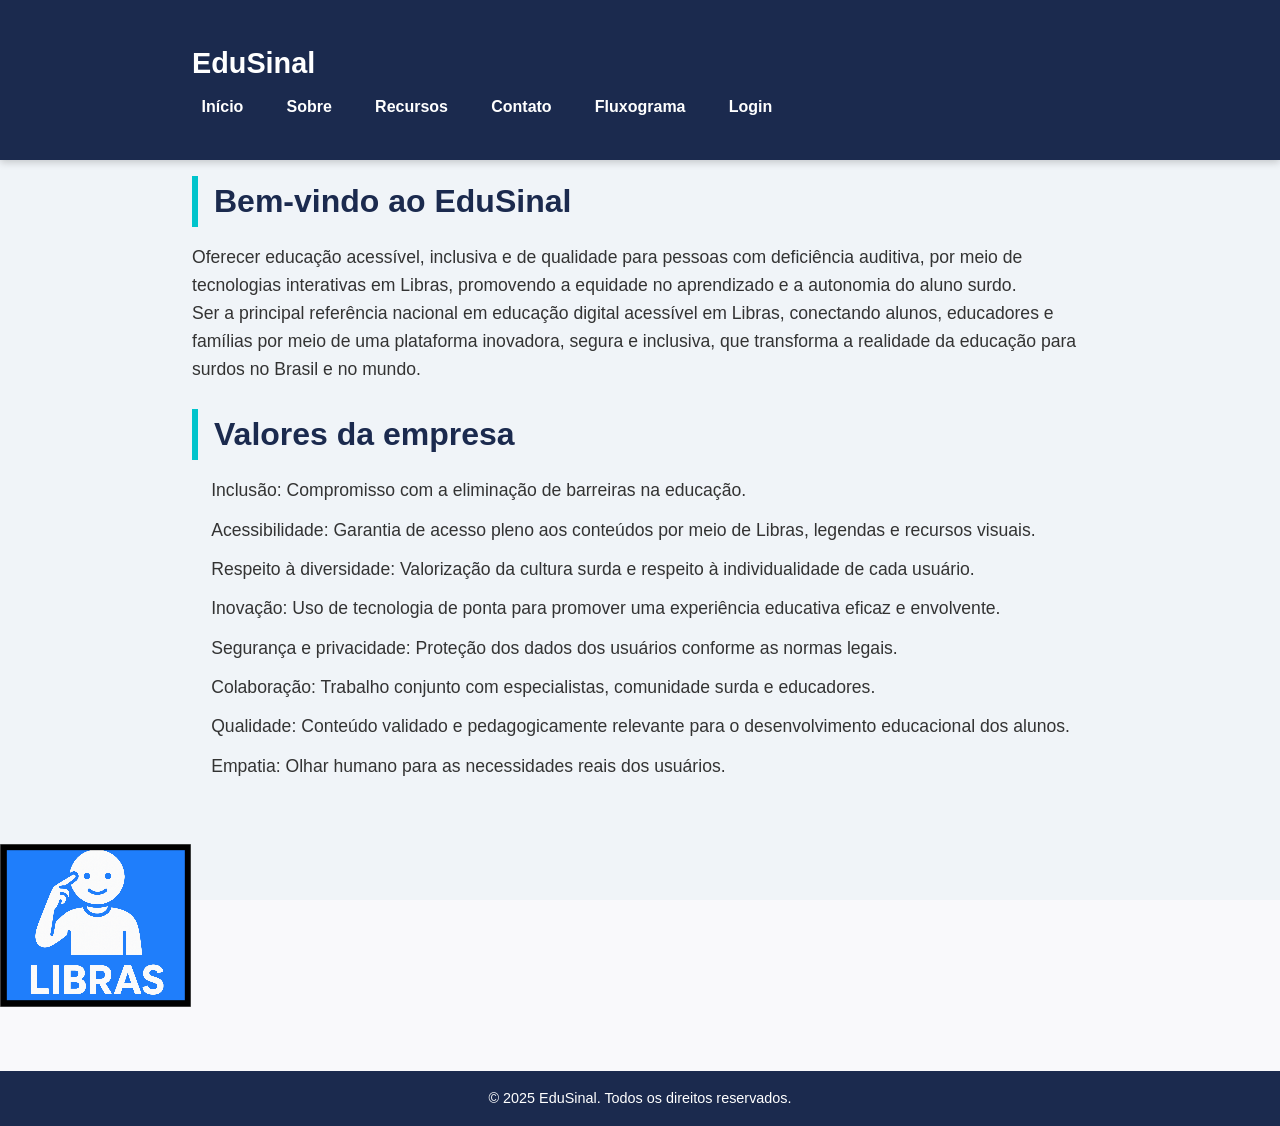
==== index.html @ 20449801 "github" ====
<!DOCTYPE html>
<html lang="pt-BR">
<head>
  <meta charset="UTF-8" />
  <meta name="viewport" content="width=device-width, initial-scale=1.0"/>
  <title>EduSinal</title>
  <link rel="stylesheet" href="reset.css"/>
  <link rel="stylesheet" href="style.css"/>
  <link rel="stylesheet" href="responsivo.css"/>
</head>
<body>
  <header>
    <div class="container">
      <h1>EduSinal</h1>
      <nav>
        <ul>
          <li><a href="index.html">Início</a></li>
          <li><a href="sobre.html">Sobre</a></li>
          <li><a href="recursos.html">Recursos</a></li>
          <li><a href="https://www.instagram.com/edusinal.ofc?igsh=dDltNGlldjNlandw">Contato</a></li>
          <li><a href="fluxograma.html">Fluxograma</a></li>
          <li><a href="login.html">Login</a></li>
          
        </ul>
      </nav>
    </div>
  </header>
  <main class="container">
    <section class="intro">
      <h2>Bem-vindo ao EduSinal</h2>
      <p>Oferecer educação acessível, inclusiva e de qualidade para pessoas com deficiência auditiva, por meio de tecnologias interativas em Libras, promovendo a equidade no aprendizado e a autonomia do aluno surdo.</p>   
      <p>Ser a principal referência nacional em educação digital acessível em Libras, conectando alunos, educadores e famílias por meio de uma plataforma inovadora, segura e inclusiva, que transforma a realidade da educação para surdos no Brasil e no mundo.</p>
      <br>
      <h2>Valores da empresa</h2>
     <ul><li> Inclusão: Compromisso com a eliminação de barreiras na educação.</li>

<li>Acessibilidade: Garantia de acesso pleno aos conteúdos por meio de Libras, legendas e recursos visuais.</li>

<li>Respeito à diversidade: Valorização da cultura surda e respeito à individualidade de cada usuário.</li>

<li>Inovação: Uso de tecnologia de ponta para promover uma experiência educativa eficaz e envolvente.</li>

<li>Segurança e privacidade: Proteção dos dados dos usuários conforme as normas legais.</li>

<li>Colaboração: Trabalho conjunto com especialistas, comunidade surda e educadores.</li>

<li>Qualidade: Conteúdo validado e pedagogicamente relevante para o desenvolvimento educacional dos alunos.</li>

<li>Empatia: Olhar humano para as necessidades reais dos usuários.</li>
      </ul>
    </section>
  </main>
  <img src="logo new.png"/>
  <footer>
    <p>&copy; 2025 EduSinal. Todos os direitos reservados.</p>
  </footer>
  <script>
  function isInViewport(el) {
    const rect = el.getBoundingClientRect();
    return (
      rect.top <= (window.innerHeight || document.documentElement.clientHeight) &&
      rect.bottom >= 0
    );
  }

  function animaSections() {
    const sections = document.querySelectorAll('section');
    sections.forEach(section => {
      if (isInViewport(section)) {
        section.style.opacity = '1';
        section.style.animationPlayState = 'running';
      }
    });
  }

  window.addEventListener('scroll', animaSections);
  window.addEventListener('load', animaSections);
</script>
</body>
</html>
---- style.css ----
body {
  background-color: #f0f4f8;
  color: #333;
  line-height: 1.6;
}

.container {
  max-width: 960px;
  margin: 0 auto;
  padding: 1rem 2rem;
}


header {
  background-color: #1b2a4e;
  color: #fff;
  padding: 1.5rem 2rem;
  box-shadow: 0 2px 8px rgba(0, 0, 0, 0.2);
  position: sticky;
  top: 0;
  z-index: 1000;
}

header h1 {
  font-size: 1.8rem;
  margin-bottom: 0.5rem;
}


nav ul {
  display: flex;
  gap: 1.5rem;
  align-items: center;
}


nav a {
  color: #fff;
  font-weight: 700;
  font-size: 1rem;
  transition: color 0.3s ease;
  padding: 0.3rem 0.6rem;
  border-radius: 4px;
}

nav a:hover,
nav a.ativo {
  color: #00c4cc;
  background-color: rgba(0, 196, 204, 0.1);
}

main {
  padding: 2rem 0;
}


section {
  margin-bottom: 3rem;
}

section h2 {
  font-size: 2rem;
  color: #1b2a4e;
  margin-bottom: 1rem;
  border-left: 6px solid #00c4cc;
  padding-left: 1rem;
  font-weight: 700;
}


section p,
section ul {
  font-size: 1.1rem;
}


section ul li {
  margin-bottom: 0.7rem;
  padding-left: 1.2rem;
  position: relative;
}

.btn {
  display: inline-block;
  background-color: #00c4cc;
  color: white;
  padding: 0.7rem 1.5rem;
  border-radius: 30px;
  font-weight: 700;
  cursor: pointer;
  transition: background-color 0.3s ease;
  margin-top: 1rem;
  text-align: center;
}


.btn:hover {
  background-color: #009aa0;
}


footer {
  background-color: #1b2a4e;
  color: #fff;
  text-align: center;
  padding: 1rem 2rem;
  font-size: 0.9rem;
  margin-top: 4rem;
  user-select: none;
}

@keyframes fadeInUp {
  0% {
    opacity: 0;
    transform: translateY(20px);
  }
  100% {
    opacity: 1;
    transform: translateY(0);
  }
}


section {
  opacity: 0;
  animation-fill-mode: forwards;
  animation-name: fadeInUp;
  animation-duration: 0.8s;
  animation-timing-function: ease-out;
  animation-delay: 0s;
}


.btn:hover {
  animation: pulse 1.5s infinite;
}

@keyframes pulse {
  0%, 100% {
    transform: scale(1);
  }
  50% {
    transform: scale(1.05);
  }
}
---- responsivo.css ----
@media (max-width: 768px) {

  nav ul {
    flex-direction: column;
    gap: 1rem;
  }


  header, main, footer {
    padding: 1rem;
  }


  section h2 {
    font-size: 1.5rem;
  }


  section p,
  section ul {
    font-size: 1rem;
  }


  .container {
    padding-left: 1rem;
    padding-right: 1rem;
    max-width: 100%;
  }
}
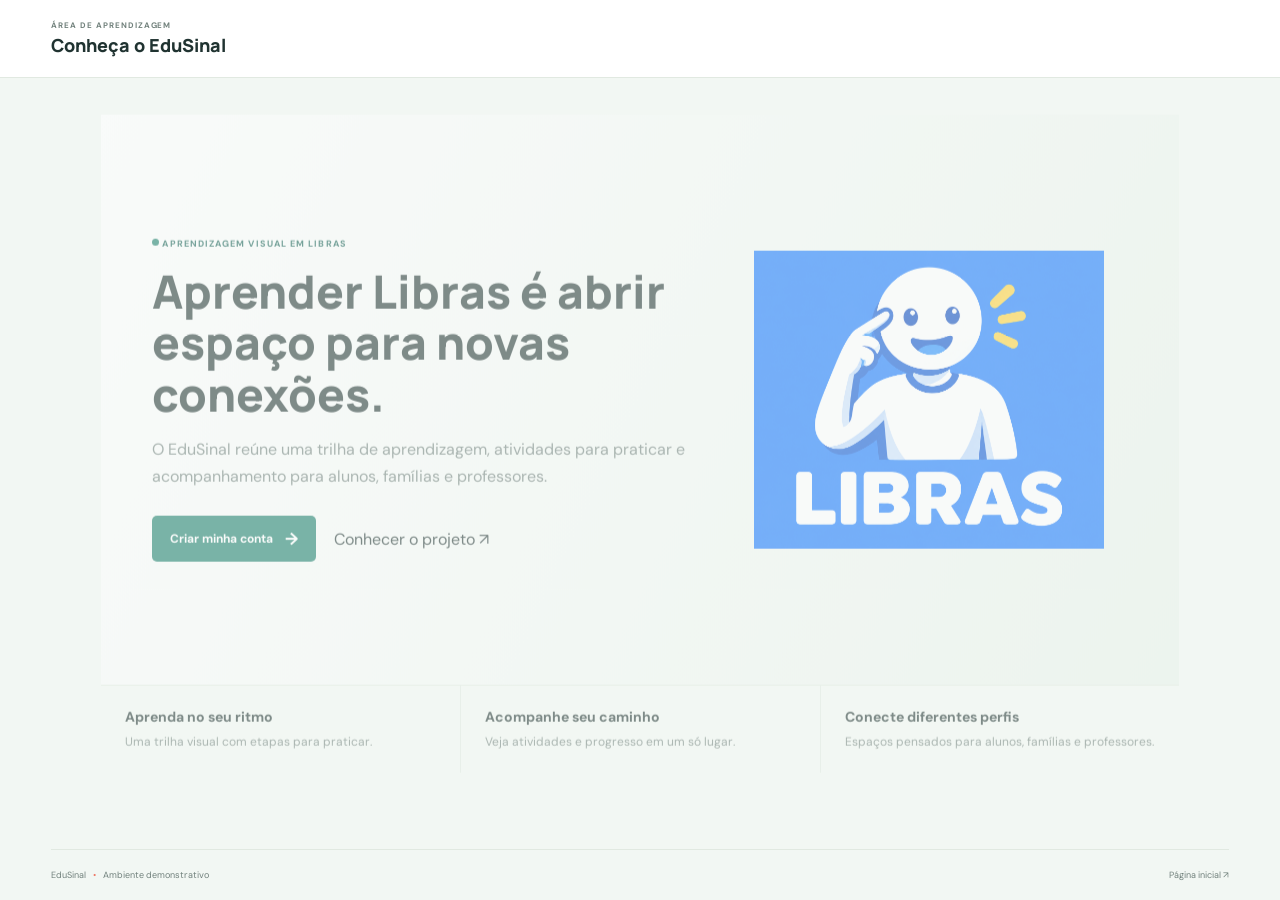
==== commit e441a035: "Organiza o EduSinal e atualiza o prototipo" ====
--- a/index.html
+++ b/index.html
@@ -2,79 +2,10 @@
 <html lang="pt-BR">
 <head>
   <meta charset="UTF-8" />
-  <meta name="viewport" content="width=device-width, initial-scale=1.0"/>
-  <title>EduSinal</title>
-  <link rel="stylesheet" href="reset.css"/>
-  <link rel="stylesheet" href="style.css"/>
-  <link rel="stylesheet" href="responsivo.css"/>
+  <meta http-equiv="refresh" content="0; url=frontend/app/prototipo/index.html" />
+  <title>EduSinal | Aprender Libras</title>
 </head>
 <body>
-  <header>
-    <div class="container">
-      <h1>EduSinal</h1>
-      <nav>
-        <ul>
-          <li><a href="index.html">Início</a></li>
-          <li><a href="sobre.html">Sobre</a></li>
-          <li><a href="recursos.html">Recursos</a></li>
-          <li><a href="https://www.instagram.com/edusinal.ofc?igsh=dDltNGlldjNlandw">Contato</a></li>
-          <li><a href="fluxograma.html">Fluxograma</a></li>
-          <li><a href="login.html">Login</a></li>
-          
-        </ul>
-      </nav>
-    </div>
-  </header>
-  <main class="container">
-    <section class="intro">
-      <h2>Bem-vindo ao EduSinal</h2>
-      <p>Oferecer educação acessível, inclusiva e de qualidade para pessoas com deficiência auditiva, por meio de tecnologias interativas em Libras, promovendo a equidade no aprendizado e a autonomia do aluno surdo.</p>   
-      <p>Ser a principal referência nacional em educação digital acessível em Libras, conectando alunos, educadores e famílias por meio de uma plataforma inovadora, segura e inclusiva, que transforma a realidade da educação para surdos no Brasil e no mundo.</p>
-      <br>
-      <h2>Valores da empresa</h2>
-     <ul><li> Inclusão: Compromisso com a eliminação de barreiras na educação.</li>
-
-<li>Acessibilidade: Garantia de acesso pleno aos conteúdos por meio de Libras, legendas e recursos visuais.</li>
-
-<li>Respeito à diversidade: Valorização da cultura surda e respeito à individualidade de cada usuário.</li>
-
-<li>Inovação: Uso de tecnologia de ponta para promover uma experiência educativa eficaz e envolvente.</li>
-
-<li>Segurança e privacidade: Proteção dos dados dos usuários conforme as normas legais.</li>
-
-<li>Colaboração: Trabalho conjunto com especialistas, comunidade surda e educadores.</li>
-
-<li>Qualidade: Conteúdo validado e pedagogicamente relevante para o desenvolvimento educacional dos alunos.</li>
-
-<li>Empatia: Olhar humano para as necessidades reais dos usuários.</li>
-      </ul>
-    </section>
-  </main>
-  <img src="logo new.png"/>
-  <footer>
-    <p>&copy; 2025 EduSinal. Todos os direitos reservados.</p>
-  </footer>
-  <script>
-  function isInViewport(el) {
-    const rect = el.getBoundingClientRect();
-    return (
-      rect.top <= (window.innerHeight || document.documentElement.clientHeight) &&
-      rect.bottom >= 0
-    );
-  }
-
-  function animaSections() {
-    const sections = document.querySelectorAll('section');
-    sections.forEach(section => {
-      if (isInViewport(section)) {
-        section.style.opacity = '1';
-        section.style.animationPlayState = 'running';
-      }
-    });
-  }
-
-  window.addEventListener('scroll', animaSections);
-  window.addEventListener('load', animaSections);
-</script>
+  <p>Redirecionando para o EduSinal...</p>
 </body>
-</html>+</html>
